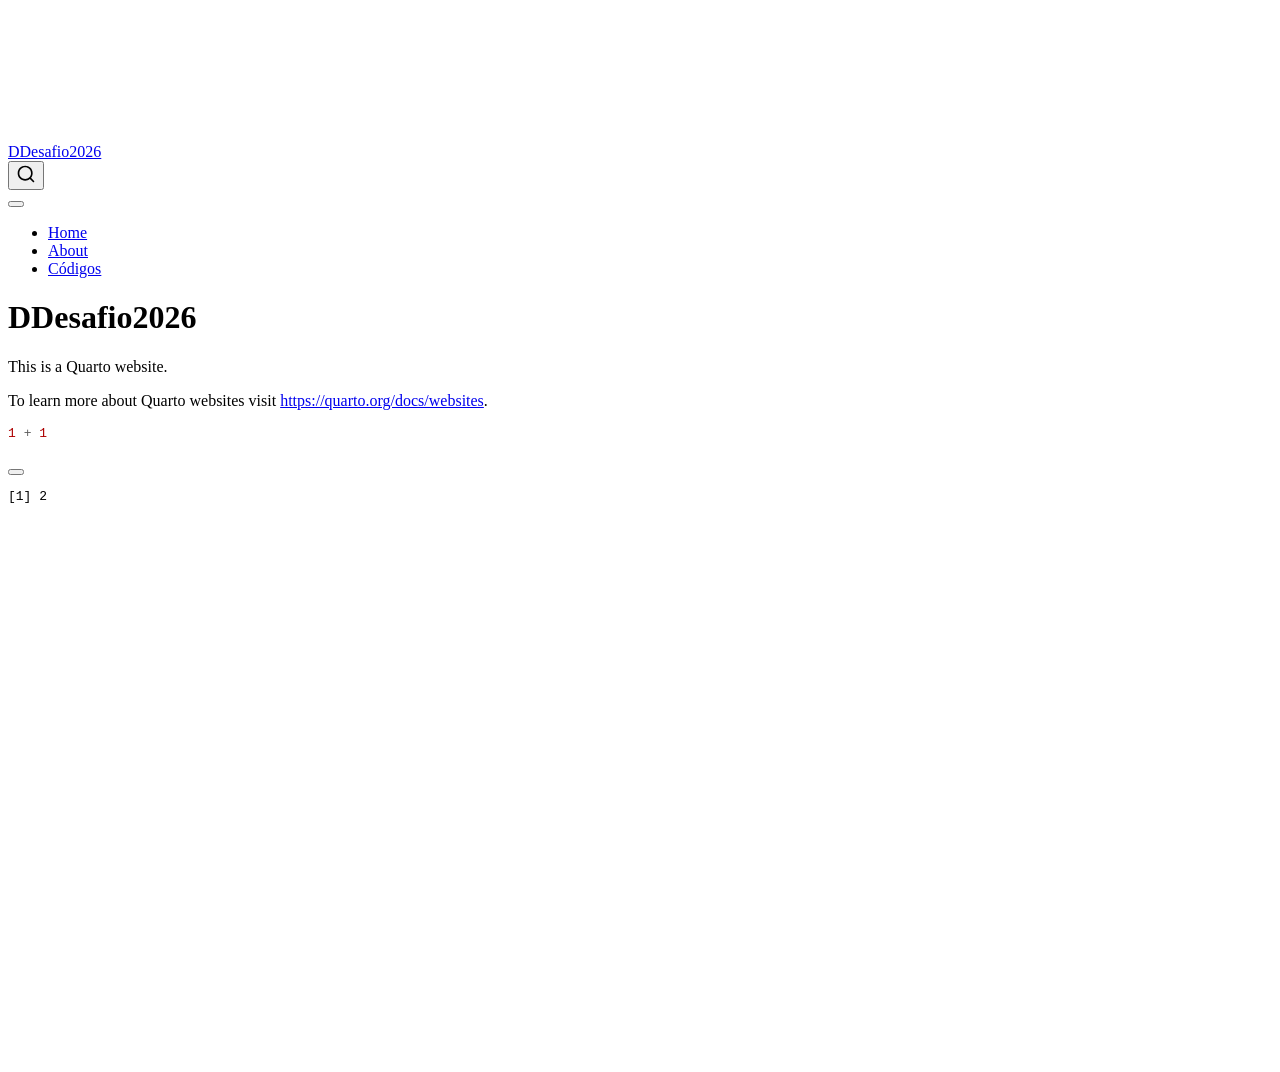
==== docs/index.html @ d2d26a60 "Initial commit" ====
<!DOCTYPE html>
<html xmlns="http://www.w3.org/1999/xhtml" lang="en" xml:lang="en"><head>

<meta charset="utf-8">
<meta name="generator" content="quarto-1.10.18">

<meta name="viewport" content="width=device-width, initial-scale=1.0, user-scalable=yes">


<title>DDesafio2026</title>
<style>
/* Default styles provided by pandoc.
** See https://pandoc.org/MANUAL.html#variables-for-html for config info.
*/
span.smallcaps{font-variant: small-caps;}
div.columns{display: flex; gap: 1.5em;}
div.column{flex: auto;}
@media screen {
div.columns{gap: min(4vw, 1.5em);}
div.column{overflow-x: auto;}
}
div.hanging-indent{margin-left: 1.5em; text-indent: -1.5em;}
ul.task-list{list-style: none;}
ul.task-list li input[type="checkbox"] {
  width: 0.8em;
  margin: 0 0.8em 0.2em -1em; /* quarto-specific, see https://github.com/quarto-dev/quarto-cli/issues/4556 */ 
  vertical-align: middle;
}
/* CSS for syntax highlighting */
html { -webkit-text-size-adjust: 100%; }
pre > code.sourceCode { white-space: pre; position: relative; }
pre > code.sourceCode > span { display: inline-block; line-height: 1.25; }
pre > code.sourceCode > span:empty { height: 1.2em; }
.sourceCode { overflow: visible; }
code.sourceCode > span { color: inherit; text-decoration: inherit; }
div.sourceCode { margin: 1em 0; }
pre.sourceCode { margin: 0; }
@media screen {
div.sourceCode { overflow: auto; }
}
@media print {
pre > code.sourceCode { white-space: pre-wrap; }
pre > code.sourceCode > span { text-indent: -5em; padding-left: 5em; }
}
pre.numberSource code
  { counter-reset: source-line 0; }
pre.numberSource code > span
  { position: relative; left: -4em; counter-increment: source-line; }
pre.numberSource code > span > a:first-child::before
  { content: counter(source-line);
    position: relative; left: -1em; text-align: right; vertical-align: baseline;
    border: none; display: inline-block;
    -webkit-touch-callout: none; -webkit-user-select: none;
    -khtml-user-select: none; -moz-user-select: none;
    -ms-user-select: none; user-select: none;
    padding: 0 4px; width: 4em;
  }
pre.numberSource { margin-left: 3em;  padding-left: 4px; }
div.sourceCode
  {   }
@media screen {
pre > code.sourceCode > span > a:first-child::before { text-decoration: underline; }
}
</style>


<script src="site_libs/quarto-nav/quarto-nav.js"></script>
<script src="site_libs/quarto-nav/headroom.min.js"></script>
<script src="site_libs/clipboard/clipboard.min.js"></script>
<script src="site_libs/quarto-search/autocomplete.umd.js"></script>
<script src="site_libs/quarto-search/fuse.min.js"></script>
<script src="site_libs/quarto-search/quarto-search.js"></script>
<meta name="quarto:offset" content="./">
<script src="site_libs/quarto-html/quarto.js" type="module"></script>
<script src="site_libs/quarto-html/tabsets/tabsets.js" type="module"></script>
<script src="site_libs/quarto-html/popper.min.js"></script>
<script src="site_libs/quarto-html/tippy.umd.min.js"></script>
<script src="site_libs/quarto-html/anchor.min.js"></script>
<link href="site_libs/quarto-html/tippy.css" rel="stylesheet">
<link href="site_libs/quarto-html/quarto-syntax-highlighting-64a204ab8560d761af7679ceaba22944.css" rel="stylesheet" id="quarto-text-highlighting-styles">
<script src="site_libs/bootstrap/bootstrap.min.js"></script>
<link href="site_libs/bootstrap/bootstrap-icons.css" rel="stylesheet">
<link href="site_libs/bootstrap/bootstrap-172ba59bd5e0b52282274ba0c0cc16fc.min.css" rel="stylesheet" append-hash="true" id="quarto-bootstrap" data-mode="light">
<script id="quarto-search-options" type="application/json">{
  "location": "navbar",
  "copy-button": false,
  "collapse-after": 3,
  "panel-placement": "end",
  "type": "overlay",
  "limit": 50,
  "keyboard-shortcut": [
    "f",
    "/",
    "s"
  ],
  "show-item-context": false,
  "language": {
    "search-no-results-text": "No results",
    "search-matching-documents-text": "matching documents",
    "search-copy-link-title": "Copy link to search",
    "search-hide-matches-text": "Hide additional matches",
    "search-more-match-text": "more match in this document",
    "search-more-matches-text": "more matches in this document",
    "search-clear-button-title": "Clear",
    "search-text-placeholder": "",
    "search-detached-cancel-button-title": "Cancel",
    "search-submit-button-title": "Submit",
    "search-label": "Search"
  }
}</script>


<link rel="stylesheet" href="styles.css">
</head>

<body class="nav-fixed quarto-light">

<div id="quarto-search-results"></div>
  <header id="quarto-header" class="headroom fixed-top">
    <nav class="navbar navbar-expand-lg " data-bs-theme="dark">
      <div class="navbar-container container-fluid">
      <div class="navbar-brand-container mx-auto">
    <a class="navbar-brand" href="./index.html">
    <span class="navbar-title">DDesafio2026</span>
    </a>
  </div>
            <div id="quarto-search" class="" title="Search"></div>
          <button class="navbar-toggler" type="button" data-bs-toggle="collapse" data-bs-target="#navbarCollapse" aria-controls="navbarCollapse" role="menu" aria-expanded="false" aria-label="Toggle navigation" onclick="if (window.quartoToggleHeadroom) { window.quartoToggleHeadroom(); }">
  <span class="navbar-toggler-icon"></span>
</button>
          <div class="collapse navbar-collapse" id="navbarCollapse">
            <ul class="navbar-nav navbar-nav-scroll me-auto">
  <li class="nav-item">
    <a class="nav-link active" href="./index.html" aria-current="page"> 
<span class="menu-text">Home</span></a>
  </li>  
  <li class="nav-item">
    <a class="nav-link" href="./about.html"> 
<span class="menu-text">About</span></a>
  </li>  
  <li class="nav-item">
    <a class="nav-link" href="./solucao_desafio.html"> 
<span class="menu-text">Códigos</span></a>
  </li>  
</ul>
          </div> <!-- /navcollapse -->
            <div class="quarto-navbar-tools">
</div>
      </div> <!-- /container-fluid -->
    </nav>
</header>
<!-- content -->
<div id="quarto-content" class="quarto-container page-columns page-rows-contents page-layout-article page-navbar">
<!-- sidebar -->
<!-- margin-sidebar -->
    <div id="quarto-margin-sidebar" class="sidebar margin-sidebar zindex-bottom">
        
    </div>
<!-- main -->
<main class="content" id="quarto-document-content">

<header id="title-block-header" class="quarto-title-block default">
<div class="quarto-title">
<h1 class="title">DDesafio2026</h1>
</div>



<div class="quarto-title-meta">

    
  
    
  </div>
  


</header>


<p>This is a Quarto website.</p>
<p>To learn more about Quarto websites visit <a href="https://quarto.org/docs/websites" class="uri">https://quarto.org/docs/websites</a>.</p>
<div class="cell">
<div class="code-copy-outer-scaffold"><div class="sourceCode cell-code" id="cb1"><pre class="sourceCode r code-with-copy"><code class="sourceCode r"><span id="cb1-1"><a href="#cb1-1" aria-hidden="true" tabindex="-1"></a><span class="dv">1</span> <span class="sc">+</span> <span class="dv">1</span></span></code></pre></div><button title="Copy to Clipboard" class="code-copy-button"><i class="bi"></i></button></div>
<div class="cell-output cell-output-stdout">
<pre><code>[1] 2</code></pre>
</div>
</div>



</main> <!-- /main -->
<script id="quarto-html-after-body" type="application/javascript">
  window.document.addEventListener("DOMContentLoaded", function (event) {
    const icon = "";
    const anchorJS = new window.AnchorJS();
    anchorJS.options = {
      placement: 'right',
      icon: icon
    };
    anchorJS.add('.anchored');
    const isCodeAnnotation = (el) => {
      for (const clz of el.classList) {
        if (clz.startsWith('code-annotation-')) {                     
          return true;
        }
      }
      return false;
    }
    const onCopySuccess = function(e) {
      // button target
      const button = e.trigger;
      // don't keep focus
      button.blur();
      // flash "checked"
      button.classList.add('code-copy-button-checked');
      var currentTitle = button.getAttribute("title");
      button.setAttribute("title", "Copied!");
      let tooltip;
      if (window.bootstrap) {
        button.setAttribute("data-bs-toggle", "tooltip");
        button.setAttribute("data-bs-placement", "left");
        button.setAttribute("data-bs-title", "Copied!");
        tooltip = new bootstrap.Tooltip(button, 
          { trigger: "manual", 
            customClass: "code-copy-button-tooltip",
            offset: [0, -8]});
        tooltip.show();    
      }
      setTimeout(function() {
        if (tooltip) {
          tooltip.hide();
          button.removeAttribute("data-bs-title");
          button.removeAttribute("data-bs-toggle");
          button.removeAttribute("data-bs-placement");
        }
        button.setAttribute("title", currentTitle);
        button.classList.remove('code-copy-button-checked');
      }, 1000);
      // clear code selection
      e.clearSelection();
    }
    const getTextToCopy = function(trigger) {
      const outerScaffold = trigger.parentElement.cloneNode(true);
      const codeEl = outerScaffold.querySelector('code');
      for (const childEl of codeEl.children) {
        if (isCodeAnnotation(childEl)) {
          childEl.remove();
        }
      }
      return codeEl.innerText;
    }
    const clipboard = new window.ClipboardJS('.code-copy-button:not([data-in-quarto-modal])', {
      text: getTextToCopy
    });
    clipboard.on('success', onCopySuccess);
    if (window.document.getElementById('quarto-embedded-source-code-modal')) {
      const clipboardModal = new window.ClipboardJS('.code-copy-button[data-in-quarto-modal]', {
        text: getTextToCopy,
        container: window.document.getElementById('quarto-embedded-source-code-modal')
      });
      clipboardModal.on('success', onCopySuccess);
    }
      var localhostRegex = new RegExp(/^(?:http|https):\/\/localhost\:?[0-9]*\//);
      var mailtoRegex = new RegExp(/^mailto:/);
        var filterRegex = new RegExp('/' + window.location.host + '/');
      var isInternal = (href) => {
          return filterRegex.test(href) || localhostRegex.test(href) || mailtoRegex.test(href);
      }
      // Inspect non-navigation links and adorn them if external
     var links = window.document.querySelectorAll('a[href]:not(.nav-link):not(.navbar-brand):not(.toc-action):not(.sidebar-link):not(.sidebar-item-toggle):not(.pagination-link):not(.no-external):not([aria-hidden]):not(.dropdown-item):not(.quarto-navigation-tool):not(.about-link)');
      for (var i=0; i<links.length; i++) {
        const link = links[i];
        if (!isInternal(link.href)) {
          // undo the damage that might have been done by quarto-nav.js in the case of
          // links that we want to consider external
          if (link.dataset.originalHref !== undefined) {
            link.href = link.dataset.originalHref;
          }
        }
      }
    function tippyHover(el, contentFn, onTriggerFn, onUntriggerFn) {
      const config = {
        allowHTML: true,
        maxWidth: 500,
        delay: 100,
        arrow: false,
        appendTo: function(el) {
            return el.parentElement;
        },
        interactive: true,
        interactiveBorder: 10,
        theme: 'quarto',
        placement: 'bottom-start',
      };
      if (contentFn) {
        config.content = contentFn;
      }
      if (onTriggerFn) {
        config.onTrigger = onTriggerFn;
      }
      if (onUntriggerFn) {
        config.onUntrigger = onUntriggerFn;
      }
      window.tippy(el, config); 
    }
    const noterefs = window.document.querySelectorAll('a[role="doc-noteref"]');
    for (var i=0; i<noterefs.length; i++) {
      const ref = noterefs[i];
      tippyHover(ref, function() {
        // use id or data attribute instead here
        let href = ref.getAttribute('data-footnote-href') || ref.getAttribute('href');
        try { href = new URL(href).hash; } catch {}
        const id = href.replace(/^#\/?/, "");
        const note = window.document.getElementById(id);
        if (note) {
          return note.innerHTML;
        } else {
          return "";
        }
      });
    }
    const xrefs = window.document.querySelectorAll('a.quarto-xref');
    const processXRef = (id, note) => {
      // Strip column container classes
      const stripColumnClz = (el) => {
        el.classList.remove("page-full", "page-columns");
        if (el.children) {
          for (const child of el.children) {
            stripColumnClz(child);
          }
        }
      }
      stripColumnClz(note)
      if (id === null || id.startsWith('sec-')) {
        // Special case sections, only their first couple elements
        const container = document.createElement("div");
        if (note.children && note.children.length > 2) {
          container.appendChild(note.children[0].cloneNode(true));
          for (let i = 1; i < note.children.length; i++) {
            const child = note.children[i];
            if (child.tagName === "P" && child.innerText === "") {
              continue;
            } else {
              container.appendChild(child.cloneNode(true));
              break;
            }
          }
          if (window.Quarto?.typesetMath) {
            window.Quarto.typesetMath(container);
          }
          return container.innerHTML
        } else {
          if (window.Quarto?.typesetMath) {
            window.Quarto.typesetMath(note);
          }
          return note.innerHTML;
        }
      } else {
        // Remove any anchor links if they are present
        const anchorLink = note.querySelector('a.anchorjs-link');
        if (anchorLink) {
          anchorLink.remove();
        }
        if (window.Quarto?.typesetMath) {
          window.Quarto.typesetMath(note);
        }
        if (note.classList.contains("callout")) {
          return note.outerHTML;
        } else {
          return note.innerHTML;
        }
      }
    }
    for (var i=0; i<xrefs.length; i++) {
      const xref = xrefs[i];
      tippyHover(xref, undefined, function(instance) {
        instance.disable();
        let url = xref.getAttribute('href');
        let hash = undefined; 
        if (url.startsWith('#')) {
          hash = url;
        } else {
          try { hash = new URL(url).hash; } catch {}
        }
        if (hash) {
          const id = hash.replace(/^#\/?/, "");
          const note = window.document.getElementById(id);
          if (note !== null) {
            try {
              const html = processXRef(id, note.cloneNode(true));
              instance.setContent(html);
            } finally {
              instance.enable();
              instance.show();
            }
          } else {
            // See if we can fetch this
            fetch(url.split('#')[0])
            .then(res => res.text())
            .then(html => {
              const parser = new DOMParser();
              const htmlDoc = parser.parseFromString(html, "text/html");
              const note = htmlDoc.getElementById(id);
              if (note !== null) {
                const html = processXRef(id, note);
                instance.setContent(html);
              } 
            }).finally(() => {
              instance.enable();
              instance.show();
            });
          }
        } else {
          // See if we can fetch a full url (with no hash to target)
          // This is a special case and we should probably do some content thinning / targeting
          fetch(url)
          .then(res => res.text())
          .then(html => {
            const parser = new DOMParser();
            const htmlDoc = parser.parseFromString(html, "text/html");
            const note = htmlDoc.querySelector('main.content');
            if (note !== null) {
              // This should only happen for chapter cross references
              // (since there is no id in the URL)
              // remove the first header
              if (note.children.length > 0 && note.children[0].tagName === "HEADER") {
                note.children[0].remove();
              }
              const html = processXRef(null, note);
              instance.setContent(html);
            } 
          }).finally(() => {
            instance.enable();
            instance.show();
          });
        }
      }, function(instance) {
      });
    }
        let selectedAnnoteEl;
        const selectorForAnnotation = ( cell, annotation) => {
          let cellAttr = 'data-code-cell="' + cell + '"';
          let lineAttr = 'data-code-annotation="' +  annotation + '"';
          const selector = 'span[' + cellAttr + '][' + lineAttr + ']';
          return selector;
        }
        const selectCodeLines = (annoteEl) => {
          const doc = window.document;
          const targetCell = annoteEl.getAttribute("data-target-cell");
          const targetAnnotation = annoteEl.getAttribute("data-target-annotation");
          const annoteSpan = window.document.querySelector(selectorForAnnotation(targetCell, targetAnnotation));
          const lines = annoteSpan.getAttribute("data-code-lines").split(",");
          const lineIds = lines.map((line) => {
            return targetCell + "-" + line;
          })
          let top = null;
          let height = null;
          let parent = null;
          if (lineIds.length > 0) {
              //compute the position of the single el (top and bottom and make a div)
              const el = window.document.getElementById(lineIds[0]);
              top = el.offsetTop;
              height = el.offsetHeight;
              parent = el.parentElement.parentElement;
            if (lineIds.length > 1) {
              const lastEl = window.document.getElementById(lineIds[lineIds.length - 1]);
              const bottom = lastEl.offsetTop + lastEl.offsetHeight;
              height = bottom - top;
            }
            if (top !== null && height !== null && parent !== null) {
              // cook up a div (if necessary) and position it 
              let div = window.document.getElementById("code-annotation-line-highlight");
              if (div === null) {
                div = window.document.createElement("div");
                div.setAttribute("id", "code-annotation-line-highlight");
                div.style.position = 'absolute';
                parent.appendChild(div);
              }
              div.style.top = top - 2 + "px";
              div.style.height = height + 4 + "px";
              div.style.left = 0;
              let gutterDiv = window.document.getElementById("code-annotation-line-highlight-gutter");
              if (gutterDiv === null) {
                gutterDiv = window.document.createElement("div");
                gutterDiv.setAttribute("id", "code-annotation-line-highlight-gutter");
                gutterDiv.style.position = 'absolute';
                const codeCell = window.document.getElementById(targetCell);
                const gutter = codeCell.querySelector('.code-annotation-gutter');
                gutter.appendChild(gutterDiv);
              }
              gutterDiv.style.top = top - 2 + "px";
              gutterDiv.style.height = height + 4 + "px";
            }
            selectedAnnoteEl = annoteEl;
          }
        };
        const unselectCodeLines = () => {
          const elementsIds = ["code-annotation-line-highlight", "code-annotation-line-highlight-gutter"];
          elementsIds.forEach((elId) => {
            const div = window.document.getElementById(elId);
            if (div) {
              div.remove();
            }
          });
          selectedAnnoteEl = undefined;
        };
          // Handle positioning of the toggle
      window.addEventListener(
        "resize",
        throttle(() => {
          elRect = undefined;
          if (selectedAnnoteEl) {
            selectCodeLines(selectedAnnoteEl);
          }
        }, 10)
      );
      function throttle(fn, ms) {
      let throttle = false;
      let timer;
        return (...args) => {
          if(!throttle) { // first call gets through
              fn.apply(this, args);
              throttle = true;
          } else { // all the others get throttled
              if(timer) clearTimeout(timer); // cancel #2
              timer = setTimeout(() => {
                fn.apply(this, args);
                timer = throttle = false;
              }, ms);
          }
        };
      }
        // Attach click handler to the DT
        const annoteDls = window.document.querySelectorAll('dt[data-target-cell]');
        for (const annoteDlNode of annoteDls) {
          annoteDlNode.addEventListener('click', (event) => {
            const clickedEl = event.target;
            if (clickedEl !== selectedAnnoteEl) {
              unselectCodeLines();
              const activeEl = window.document.querySelector('dt[data-target-cell].code-annotation-active');
              if (activeEl) {
                activeEl.classList.remove('code-annotation-active');
              }
              selectCodeLines(clickedEl);
              clickedEl.classList.add('code-annotation-active');
            } else {
              // Unselect the line
              unselectCodeLines();
              clickedEl.classList.remove('code-annotation-active');
            }
          });
        }
    const findCites = (el) => {
      const parentEl = el.parentElement;
      if (parentEl) {
        const cites = parentEl.dataset.cites;
        if (cites) {
          return {
            el,
            cites: cites.split(' ')
          };
        } else {
          return findCites(el.parentElement)
        }
      } else {
        return undefined;
      }
    };
    var bibliorefs = window.document.querySelectorAll('a[role="doc-biblioref"]');
    for (var i=0; i<bibliorefs.length; i++) {
      const ref = bibliorefs[i];
      const citeInfo = findCites(ref);
      if (citeInfo) {
        tippyHover(citeInfo.el, function() {
          var popup = window.document.createElement('div');
          citeInfo.cites.forEach(function(cite) {
            var citeDiv = window.document.createElement('div');
            citeDiv.classList.add('hanging-indent');
            citeDiv.classList.add('csl-entry');
            var biblioDiv = window.document.getElementById('ref-' + cite);
            if (biblioDiv) {
              citeDiv.innerHTML = biblioDiv.innerHTML;
            }
            popup.appendChild(citeDiv);
          });
          return popup.innerHTML;
        });
      }
    }
  });
  </script>
</div> <!-- /content -->




</body></html>
---- docs/site_libs/quarto-html/tippy.css ----
.tippy-box[data-animation=fade][data-state=hidden]{opacity:0}[data-tippy-root]{max-width:calc(100vw - 10px)}.tippy-box{position:relative;background-color:#333;color:#fff;border-radius:4px;font-size:14px;line-height:1.4;white-space:normal;outline:0;transition-property:transform,visibility,opacity}.tippy-box[data-placement^=top]>.tippy-arrow{bottom:0}.tippy-box[data-placement^=top]>.tippy-arrow:before{bottom:-7px;left:0;border-width:8px 8px 0;border-top-color:initial;transform-origin:center top}.tippy-box[data-placement^=bottom]>.tippy-arrow{top:0}.tippy-box[data-placement^=bottom]>.tippy-arrow:before{top:-7px;left:0;border-width:0 8px 8px;border-bottom-color:initial;transform-origin:center bottom}.tippy-box[data-placement^=left]>.tippy-arrow{right:0}.tippy-box[data-placement^=left]>.tippy-arrow:before{border-width:8px 0 8px 8px;border-left-color:initial;right:-7px;transform-origin:center left}.tippy-box[data-placement^=right]>.tippy-arrow{left:0}.tippy-box[data-placement^=right]>.tippy-arrow:before{left:-7px;border-width:8px 8px 8px 0;border-right-color:initial;transform-origin:center right}.tippy-box[data-inertia][data-state=visible]{transition-timing-function:cubic-bezier(.54,1.5,.38,1.11)}.tippy-arrow{width:16px;height:16px;color:#333}.tippy-arrow:before{content:"";position:absolute;border-color:transparent;border-style:solid}.tippy-content{position:relative;padding:5px 9px;z-index:1}
---- docs/site_libs/quarto-html/quarto-syntax-highlighting-64a204ab8560d761af7679ceaba22944.css ----
/* quarto syntax highlight colors */
:root {
  --quarto-hl-ot-color: #003B4F;
  --quarto-hl-at-color: #657422;
  --quarto-hl-ss-color: #20794D;
  --quarto-hl-an-color: #5E5E5E;
  --quarto-hl-fu-color: #4758AB;
  --quarto-hl-st-color: #20794D;
  --quarto-hl-cf-color: #003B4F;
  --quarto-hl-op-color: #5E5E5E;
  --quarto-hl-er-color: #AD0000;
  --quarto-hl-bn-color: #AD0000;
  --quarto-hl-al-color: #AD0000;
  --quarto-hl-va-color: #111111;
  --quarto-hl-bu-color: inherit;
  --quarto-hl-ex-color: inherit;
  --quarto-hl-pp-color: #AD0000;
  --quarto-hl-in-color: #5E5E5E;
  --quarto-hl-vs-color: #20794D;
  --quarto-hl-wa-color: #5E5E5E;
  --quarto-hl-do-color: #5E5E5E;
  --quarto-hl-im-color: #00769E;
  --quarto-hl-ch-color: #20794D;
  --quarto-hl-dt-color: #AD0000;
  --quarto-hl-fl-color: #AD0000;
  --quarto-hl-co-color: #5E5E5E;
  --quarto-hl-cv-color: #5E5E5E;
  --quarto-hl-cn-color: #8f5902;
  --quarto-hl-sc-color: #5E5E5E;
  --quarto-hl-dv-color: #AD0000;
  --quarto-hl-kw-color: #003B4F;
}

/* other quarto variables */
:root {
  --quarto-font-monospace: SFMono-Regular, Menlo, Monaco, Consolas, "Liberation Mono", "Courier New", monospace;
}

/* syntax highlight based on Pandoc's rules */
pre > code.sourceCode > span {
  color: #003B4F;
}

code.sourceCode > span {
  color: #003B4F;
}

div.sourceCode,
div.sourceCode pre.sourceCode {
  color: #003B4F;
}

/* Normal */
code span {
  color: #003B4F;
}

/* Alert */
code span.al {
  color: #AD0000;
  font-style: inherit;
}

/* Annotation */
code span.an {
  color: #5E5E5E;
  font-style: inherit;
}

/* Attribute */
code span.at {
  color: #657422;
  font-style: inherit;
}

/* BaseN */
code span.bn {
  color: #AD0000;
  font-style: inherit;
}

/* BuiltIn */
code span.bu {
  font-style: inherit;
}

/* ControlFlow */
code span.cf {
  color: #003B4F;
  font-weight: bold;
  font-style: inherit;
}

/* Char */
code span.ch {
  color: #20794D;
  font-style: inherit;
}

/* Constant */
code span.cn {
  color: #8f5902;
  font-style: inherit;
}

/* Comment */
code span.co {
  color: #5E5E5E;
  font-style: inherit;
}

/* CommentVar */
code span.cv {
  color: #5E5E5E;
  font-style: italic;
}

/* Documentation */
code span.do {
  color: #5E5E5E;
  font-style: italic;
}

/* DataType */
code span.dt {
  color: #AD0000;
  font-style: inherit;
}

/* DecVal */
code span.dv {
  color: #AD0000;
  font-style: inherit;
}

/* Error */
code span.er {
  color: #AD0000;
  font-style: inherit;
}

/* Extension */
code span.ex {
  font-style: inherit;
}

/* Float */
code span.fl {
  color: #AD0000;
  font-style: inherit;
}

/* Function */
code span.fu {
  color: #4758AB;
  font-style: inherit;
}

/* Import */
code span.im {
  color: #00769E;
  font-style: inherit;
}

/* Information */
code span.in {
  color: #5E5E5E;
  font-style: inherit;
}

/* Keyword */
code span.kw {
  color: #003B4F;
  font-weight: bold;
  font-style: inherit;
}

/* Operator */
code span.op {
  color: #5E5E5E;
  font-style: inherit;
}

/* Other */
code span.ot {
  color: #003B4F;
  font-style: inherit;
}

/* Preprocessor */
code span.pp {
  color: #AD0000;
  font-style: inherit;
}

/* SpecialChar */
code span.sc {
  color: #5E5E5E;
  font-style: inherit;
}

/* SpecialString */
code span.ss {
  color: #20794D;
  font-style: inherit;
}

/* String */
code span.st {
  color: #20794D;
  font-style: inherit;
}

/* Variable */
code span.va {
  color: #111111;
  font-style: inherit;
}

/* VerbatimString */
code span.vs {
  color: #20794D;
  font-style: inherit;
}

/* Warning */
code span.wa {
  color: #5E5E5E;
  font-style: italic;
}

.prevent-inlining {
  content: "</";
}

/*# sourceMappingURL=9d8d5bb603a83b8298b89080a598c93b.css.map */
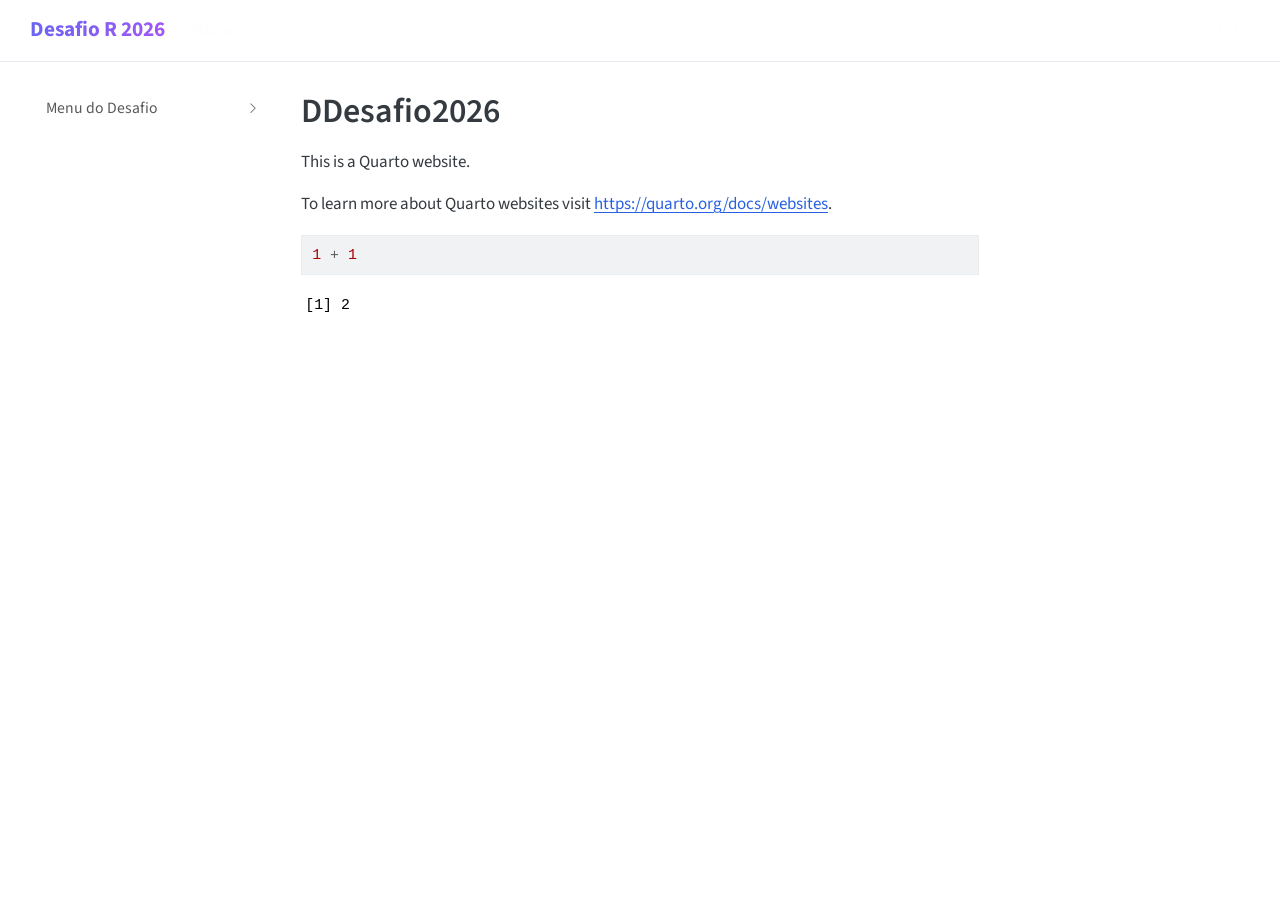
==== commit 616c28c0: "atualizar" ====
--- a/docs/index.html
+++ b/docs/index.html
@@ -7,7 +7,7 @@
 <meta name="viewport" content="width=device-width, initial-scale=1.0, user-scalable=yes">
 
 
-<title>DDesafio2026</title>
+<title>DDesafio2026 – Desafio R 2026</title>
 <style>
 /* Default styles provided by pandoc.
 ** See https://pandoc.org/MANUAL.html#variables-for-html for config info.
@@ -80,7 +80,7 @@
 <link href="site_libs/quarto-html/quarto-syntax-highlighting-64a204ab8560d761af7679ceaba22944.css" rel="stylesheet" id="quarto-text-highlighting-styles">
 <script src="site_libs/bootstrap/bootstrap.min.js"></script>
 <link href="site_libs/bootstrap/bootstrap-icons.css" rel="stylesheet">
-<link href="site_libs/bootstrap/bootstrap-172ba59bd5e0b52282274ba0c0cc16fc.min.css" rel="stylesheet" append-hash="true" id="quarto-bootstrap" data-mode="light">
+<link href="site_libs/bootstrap/bootstrap-221fb94c3ec07aa7e68c2d5abc4fc18e.min.css" rel="stylesheet" append-hash="true" id="quarto-bootstrap" data-mode="light">
 <script id="quarto-search-options" type="application/json">{
   "location": "navbar",
   "copy-button": false,
@@ -108,12 +108,13 @@
     "search-label": "Search"
   }
 }</script>
+<style>html{ scroll-behavior: smooth; }</style>
 
 
 <link rel="stylesheet" href="styles.css">
 </head>
 
-<body class="nav-fixed quarto-light">
+<body class="nav-sidebar floating nav-fixed quarto-light">
 
 <div id="quarto-search-results"></div>
   <header id="quarto-header" class="headroom fixed-top">
@@ -121,7 +122,7 @@
       <div class="navbar-container container-fluid">
       <div class="navbar-brand-container mx-auto">
     <a class="navbar-brand" href="./index.html">
-    <span class="navbar-title">DDesafio2026</span>
+    <span class="navbar-title">Desafio R 2026</span>
     </a>
   </div>
             <div id="quarto-search" class="" title="Search"></div>
@@ -134,24 +135,59 @@
     <a class="nav-link active" href="./index.html" aria-current="page"> 
 <span class="menu-text">Home</span></a>
   </li>  
-  <li class="nav-item">
-    <a class="nav-link" href="./about.html"> 
-<span class="menu-text">About</span></a>
-  </li>  
-  <li class="nav-item">
-    <a class="nav-link" href="./solucao_desafio.html"> 
-<span class="menu-text">Códigos</span></a>
-  </li>  
 </ul>
           </div> <!-- /navcollapse -->
             <div class="quarto-navbar-tools">
 </div>
       </div> <!-- /container-fluid -->
     </nav>
+  <nav class="quarto-secondary-nav">
+    <div class="container-fluid d-flex">
+      <button type="button" class="quarto-btn-toggle btn" data-bs-toggle="collapse" role="button" data-bs-target=".quarto-sidebar-collapse-item" aria-controls="quarto-sidebar" aria-expanded="false" aria-label="Toggle sidebar navigation" onclick="if (window.quartoToggleHeadroom) { window.quartoToggleHeadroom(); }">
+        <i class="bi bi-layout-text-sidebar-reverse"></i>
+      </button>
+        <nav class="quarto-page-breadcrumbs" aria-label="breadcrumb"><ol class="breadcrumb"><li class="breadcrumb-item">DDesafio2026</li></ol></nav>
+        <a class="flex-grow-1" role="navigation" data-bs-toggle="collapse" data-bs-target=".quarto-sidebar-collapse-item" aria-controls="quarto-sidebar" aria-expanded="false" aria-label="Toggle sidebar navigation" onclick="if (window.quartoToggleHeadroom) { window.quartoToggleHeadroom(); }">      
+        </a>
+    </div>
+  </nav>
 </header>
 <!-- content -->
 <div id="quarto-content" class="quarto-container page-columns page-rows-contents page-layout-article page-navbar">
 <!-- sidebar -->
+  <nav id="quarto-sidebar" class="sidebar collapse collapse-horizontal quarto-sidebar-collapse-item sidebar-navigation floating overflow-auto">
+    <div class="sidebar-menu-container"> 
+    <ul class="list-unstyled mt-1">
+        <li class="sidebar-item sidebar-item-section">
+      <div class="sidebar-item-container"> 
+            <a class="sidebar-item-text sidebar-link text-start collapsed" data-bs-toggle="collapse" data-bs-target="#quarto-sidebar-section-1" role="navigation" aria-expanded="false">
+ <span class="menu-text">Menu do Desafio</span></a>
+          <a class="sidebar-item-toggle text-start collapsed" data-bs-toggle="collapse" data-bs-target="#quarto-sidebar-section-1" role="navigation" aria-expanded="false" aria-label="Toggle section">
+            <i class="bi bi-chevron-right ms-2"></i>
+          </a> 
+      </div>
+      <ul id="quarto-sidebar-section-1" class="collapse list-unstyled sidebar-section depth1 ">  
+          <li class="sidebar-item">
+  <div class="sidebar-item-container"> 
+  <a href="./about.html" class="sidebar-item-text sidebar-link">
+ <span class="menu-text">About</span></a>
+  </div>
+</li>
+          <li class="sidebar-item">
+ <span class="menu-text">desafio_2026.qmd</span>
+  </li>
+          <li class="sidebar-item">
+  <div class="sidebar-item-container"> 
+  <a href="./solucao.html" class="sidebar-item-text sidebar-link">
+ <span class="menu-text">solucao</span></a>
+  </div>
+</li>
+      </ul>
+  </li>
+    </ul>
+    </div>
+</nav>
+<div id="quarto-sidebar-glass" class="quarto-sidebar-collapse-item" data-bs-toggle="collapse" data-bs-target=".quarto-sidebar-collapse-item"></div>
 <!-- margin-sidebar -->
     <div id="quarto-margin-sidebar" class="sidebar margin-sidebar zindex-bottom">
         
@@ -595,4 +631,5 @@
 
 
 
+<script src="site_libs/quarto-html/zenscroll-min.js"></script>
 </body></html>
--- a/docs/styles.css
+++ b/docs/styles.css
@@ -0,0 +1,115 @@
+/* ==========================================================
+   Variáveis e Cores Globais
+   ========================================================== */
+:root {
+  --primary-gradient: linear-gradient(135deg, #6366f1 0%, #a855f7 100%);
+  --accent-color: #6366f1;
+  --bg-soft: #f8fafc;
+  --card-shadow: 0 10px 30px -10px rgba(0, 0, 0, 0.08);
+  --card-shadow-hover: 0 20px 35px -10px rgba(99, 102, 241, 0.2);
+  --glass-bg: rgba(255, 255, 255, 0.85);
+}
+
+/* ==========================================================
+   Barra de Navegação Navbar
+   ========================================================== */
+.navbar {
+  background: var(--glass-bg) !important;
+  backdrop-filter: blur(12px);
+  -webkit-backdrop-filter: blur(12px);
+  border-bottom: 1px solid rgba(226, 232, 240, 0.8);
+  transition: all 0.3s ease;
+}
+
+.navbar-brand {
+  font-weight: 700;
+  background: var(--primary-gradient);
+  -webkit-background-clip: text;
+  -webkit-text-fill-color: transparent;
+}
+
+/* ==========================================================
+   Efeitos Visuais e Cartões Modernos (Glassmorphism & Cards)
+   ========================================================== */
+.card-modern {
+  background: var(--glass-bg);
+  border: 1px solid rgba(255, 255, 255, 0.6);
+  border-radius: 16px;
+  box-shadow: var(--card-shadow);
+  backdrop-filter: blur(8px);
+  transition: transform 0.3s ease, box-shadow 0.3s ease;
+  overflow: hidden;
+}
+
+.card-modern:hover {
+  transform: translateY(-5px);
+  box-shadow: var(--card-shadow-hover);
+}
+
+.hero-banner {
+  background: var(--primary-gradient);
+  color: #ffffff;
+  border-radius: 20px;
+  padding: 3.5rem 2rem;
+  box-shadow: 0 15px 30px rgba(99, 102, 241, 0.25);
+  position: relative;
+  overflow: hidden;
+}
+
+/* ==========================================================
+   Barra Lateral Personalizada (Sidebar Widget)
+   ========================================================== */
+.sidebar-box {
+  background: #ffffff;
+  border-radius: 16px;
+  padding: 1.5rem;
+  border: 1px solid #e2e8f0;
+  box-shadow: var(--card-shadow);
+  margin-bottom: 1.5rem;
+}
+
+.sidebar-box h5 {
+  font-weight: 700;
+  color: #1e293b;
+  position: relative;
+  padding-bottom: 0.5rem;
+  margin-bottom: 1rem;
+}
+
+.sidebar-box h5::after {
+  content: '';
+  position: absolute;
+  left: 0;
+  bottom: 0;
+  width: 40px;
+  height: 3px;
+  background: var(--primary-gradient);
+  border-radius: 2px;
+}
+
+.sidebar-nav-item {
+  display: block;
+  padding: 0.6rem 1rem;
+  color: #475569;
+  text-decoration: none;
+  border-radius: 8px;
+  font-weight: 500;
+  transition: all 0.2s ease;
+}
+
+.sidebar-nav-item:hover, .sidebar-nav-item.active {
+  background: rgba(99, 102, 241, 0.1);
+  color: var(--accent-color);
+  transform: translateX(4px);
+}
+
+/* ==========================================================
+   Animações Suaves
+   ========================================================== */
+.badge-gradient {
+  background: var(--primary-gradient);
+  color: white;
+  border-radius: 50rem;
+  padding: 0.4em 0.8em;
+  font-weight: 600;
+}
